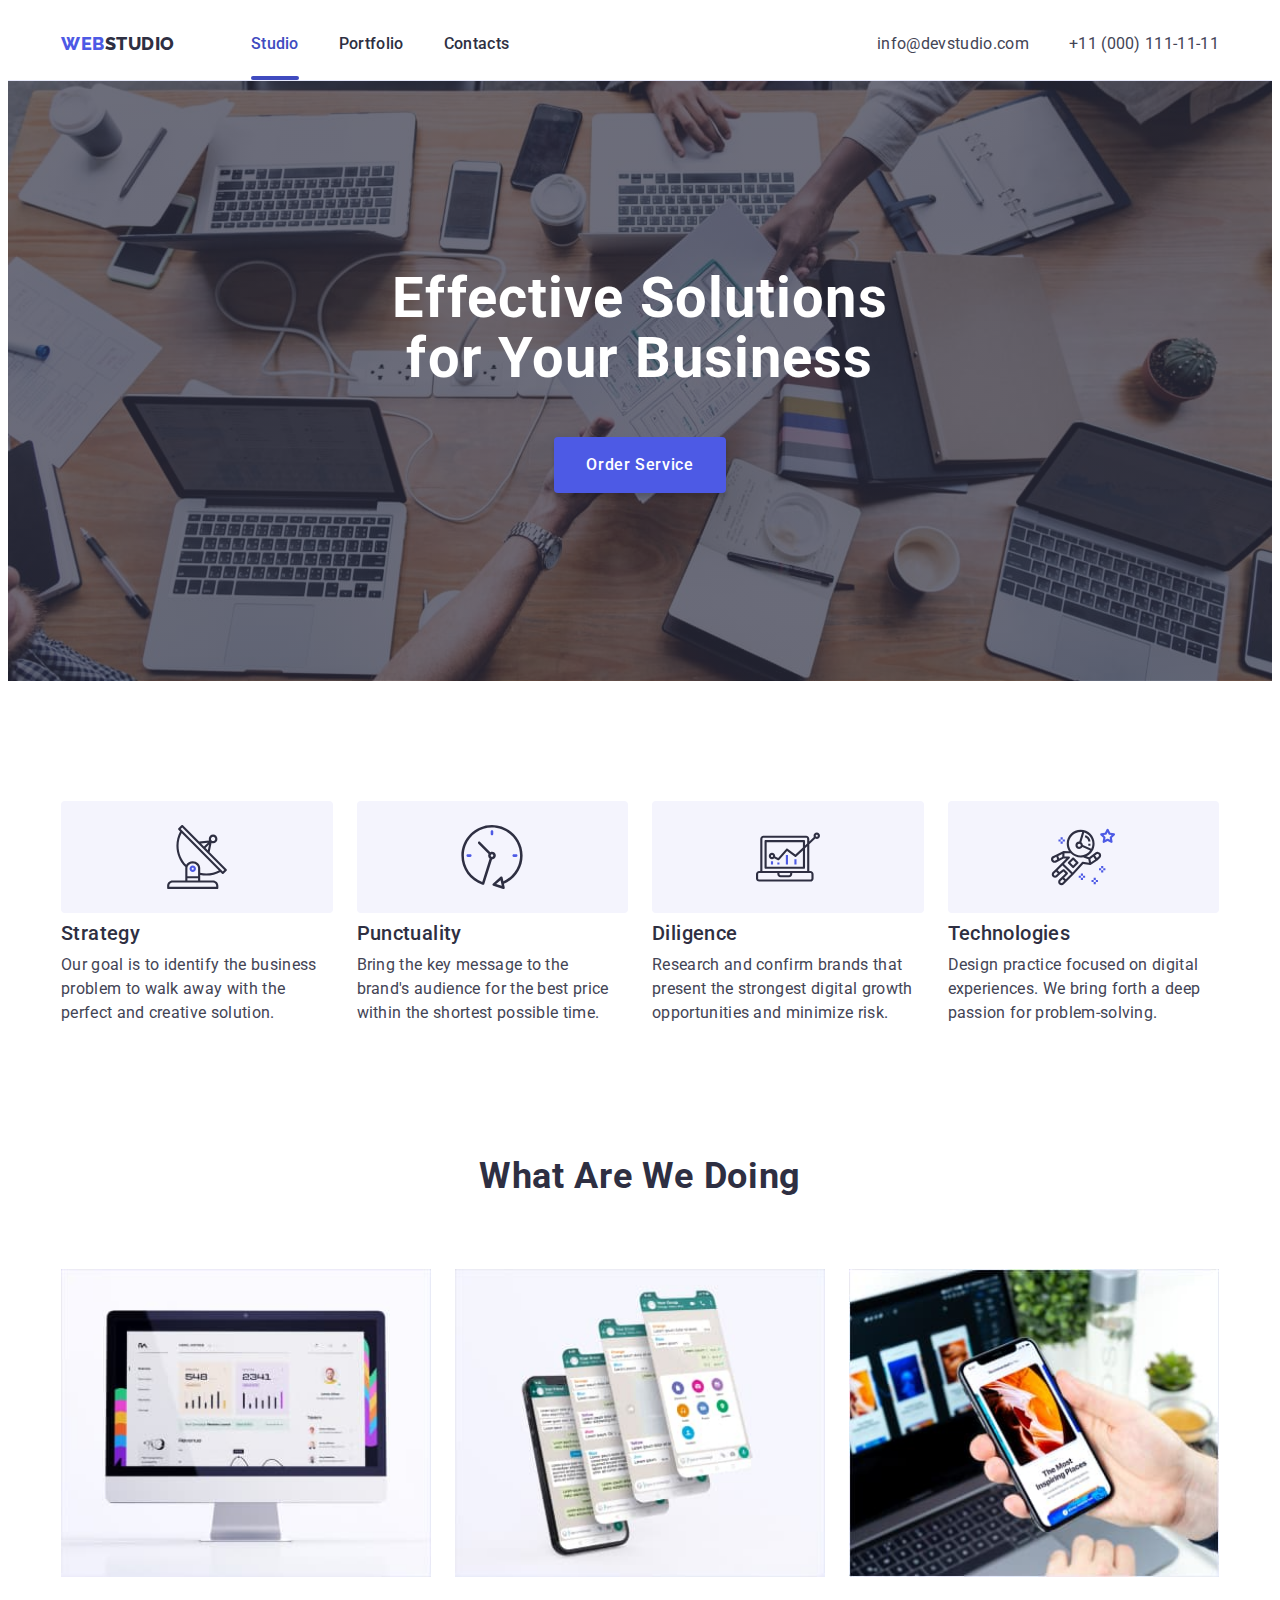
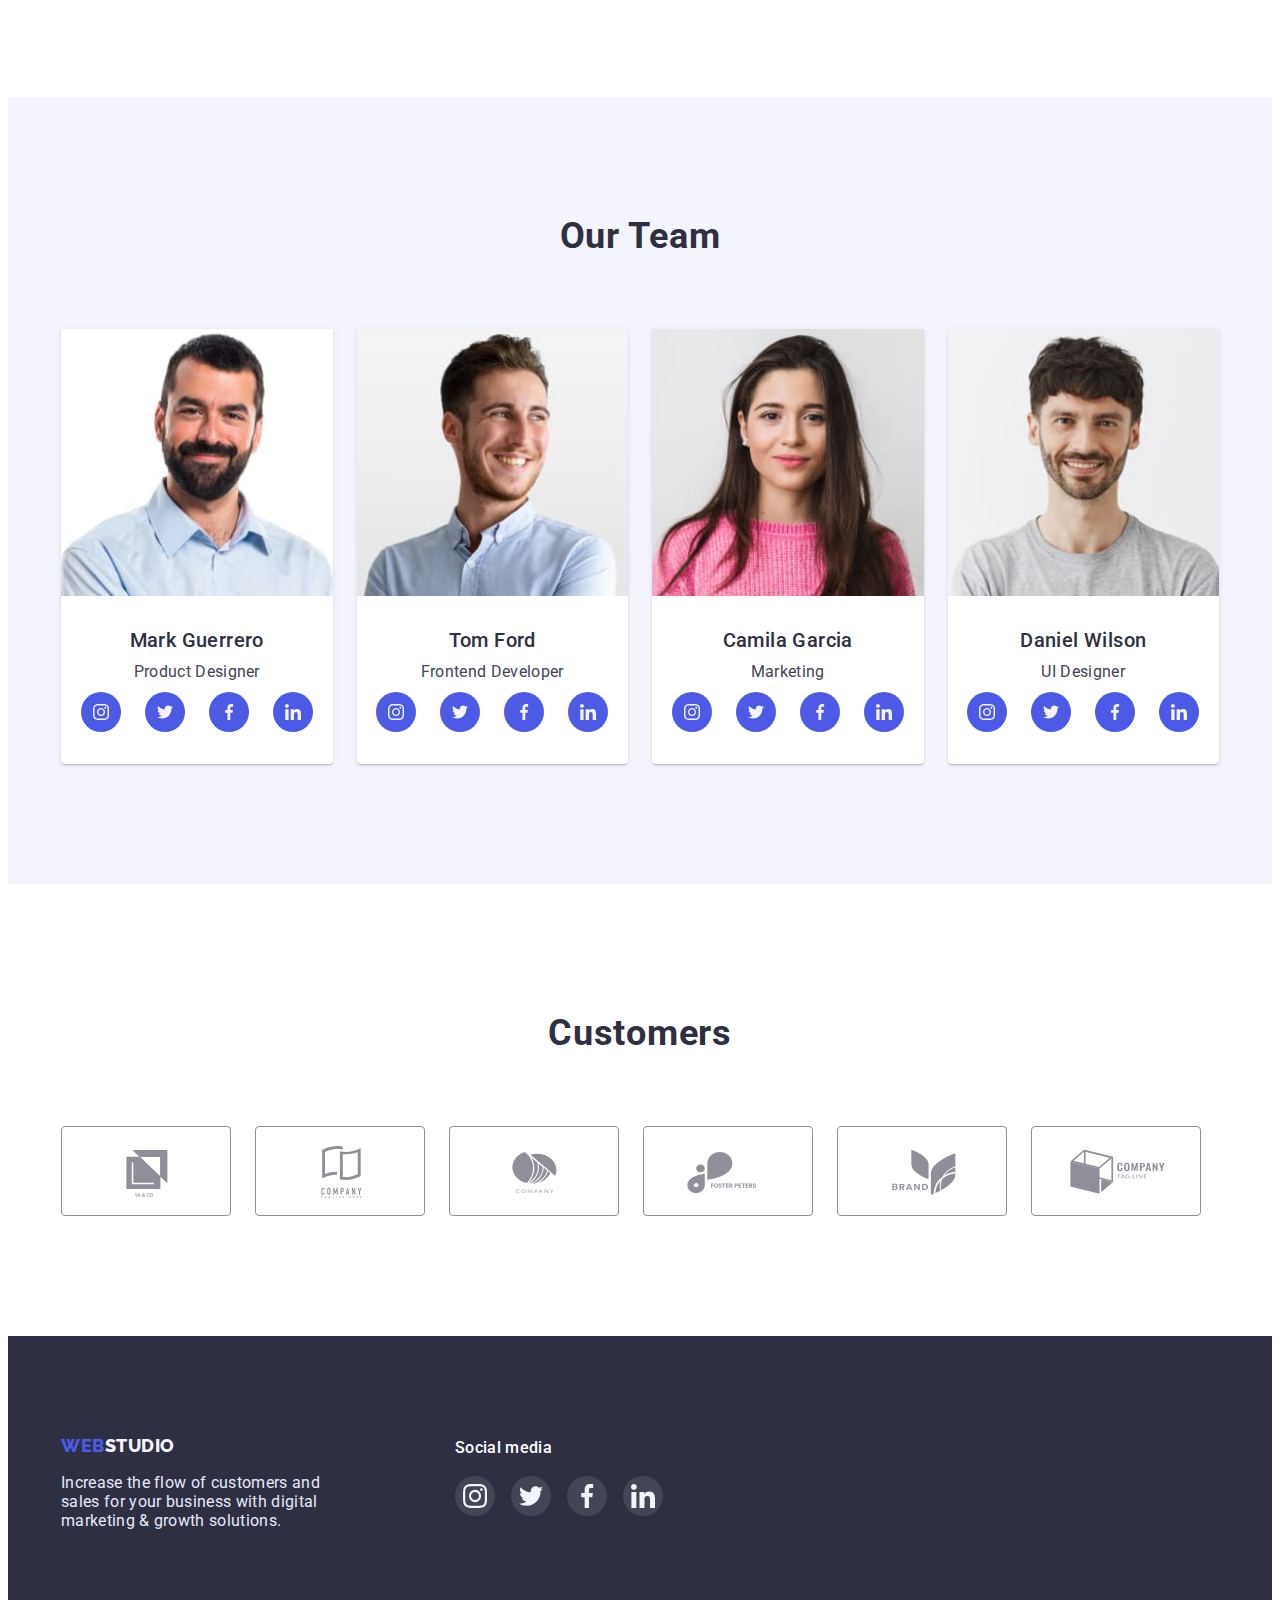
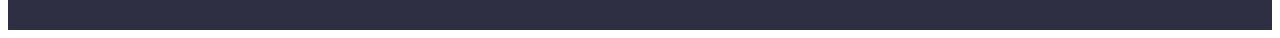
==== index.html @ 9cc7fbfd "Initial commit" ====
<!DOCTYPE html>

    <html lang="en">
    <head>
        <meta charset="UTF-8">
        <meta http-equiv="X-UA-Compatible" content="IE=edge">
        <meta name="viewport" content="width=device-width, initial-scale=1.0">
        <title>WebStudio</title>
        <link rel="stylesheet" href="https://cdnjs.cloudflare.com/ajax/libs/modern-normalize/1.1.0/modern-normalize.min.css" integrity="sha512-wpPYUAdjBVSE4KJnH1VR1HeZfpl1ub8YT/NKx4PuQ5NmX2tKuGu6U/JRp5y+Y8XG2tV+wKQpNHVUX03MfMFn9Q==" crossorigin="anonymous" referrerpolicy="no-referrer">
        <link rel="preconnect" href="https://fonts.googleapis.com">
        <link rel="preconnect" href="https://fonts.gstatic.com" crossorigin>
        <link href="https://fonts.googleapis.com/css2?family=Montserrat:wght@400;700&family=Raleway:wght@800&family=Roboto:wght@400;500;700&display=swap" rel="stylesheet">
        <link rel="stylesheet" href="css/styles.css">
    </head>
    <body>
        <header class="header">
            <div class="container header-container">
            <nav class="header-navigation">
            <a class="header-logo" href="./index.html"><span>Web</span>Studio</a>
            <ul class="header-list">
        <li class="header-item item">
            <a class="header-link active" href="./index.html">Studio</a>
        </li>
        <li class="header-item item">
            <a class="header-link" href="./portfolio.html">Portfolio</a>
        </li>
        <li class="header-item item">
            <a class="header-link" href="./contacts.html">Contacts</a>
        </li>
    </ul>
    </nav>
    <address>
        <ul class="header-address">
            <li class="header-item item"> 
                <a class="header-contacts" href="mailto:info@devstudio.com">info@devstudio.com</a>
            </li>
            <li class="header-item item">
                <a class="header-contacts" href="tel:+110001111111">+11 (000) 111-11-11</a>
            </li>
        </ul>
    </address>
    </div>  
    </header>
    
        <main>
            <!--Section1-->
        <section class="hero">
            <div class="container hero-container">
            <h1 class="hero-title">Effective Solutions for Your Business</h1>
                <button class="hero-btn" type="button" data-modal-open>Order Service</button>
            </div>
        </section>
        <!--Section2-->
        <section class="section advantages">
            <div class="container">
            <h2 class="visually-hidden">Adantages</h2>
        <ul class="advantages-list">
            <li class="advantages-item item">
                <div class="advantages-icon">
                    <svg class="advantages-icon-photo" width="64" height="64">
                        <use href="./images/sprite.svg#icon-antenna"></use>
                    </svg>
                </div>
                <h3 class="advantages-subtitle">Strategy</h3>
                <p class="advantages-text">Our goal is to identify the business problem to walk away with the perfect and creative solution.</p>
            </li>
            <li class="advantages-item item">
                <div class="advantages-icon">
                    <svg class="advantages-icon-photo" width="64" height="64">
                        <use href="./images/sprite.svg#icon-clock"></use>
                    </svg>
                </div>
                <h3 class="advantages-subtitle">Punctuality</h3>
                <p class="advantages-text">Bring the key message to the brand's audience for the best price within the shortest possible time.</p>
            </li>
            <li class="advantages-item item">
                <div class="advantages-icon">
                    <svg class="advantages-icon-photo" width="64" height="64">
                        <use href="./images/sprite.svg#icon-diagram"></use>
                    </svg>
                </div>
                <h3 class="advantages-subtitle">Diligence</h3>
                <p class="advantages-text">Research and confirm brands that present the strongest digital growth opportunities and minimize risk.</p>
            </li>
            <li class="advantages-item item">
                <div class="advantages-icon">
                    <svg class="advantages-icon-photo" width="64" height="64">
                        <use href="./images/sprite.svg#icon-astronaut"></use>
                    </svg>
                </div>
                <h3 class="advantages-subtitle">Technologies</h3>
                <p class="advantages-text">Design practice focused on digital experiences. We bring forth a deep passion for problem-solving.</p>
            </li>
        </ul>
        </div>
        </section>
        <!--Section3-->
        <section class="section doing">
            <div class="container">
            <h2 class="doing-title">What are we doing</h2>
            <ul class="doing-list">
                <li class="doing-item item">
                    <img src="./images/work/images1.jpg" alt="computer" width="360" height="300">
                </li>
                <li class="doing-item item">
                    <img src="./images/work/images2.jpg" alt="mobile software" width="360" height="300">
                </li>
                <li class="doing-item item">
                    <img src="./images/work/images3.jpg" alt="smartphone" width="360" height="300">
                </li>
            </ul>
        </div>
        </section>
        <!--Section4-->
        <section class="section team">
            <div class="container">
        <h2 class="team-title">Our Team</h2>
        <ul class="team-list">
            <li class="team-item item">  
                <img src="./images/team/specialist1.jpg" alt="specialist Mark Guerrero" width="264" height="260">
                <div class="team-content">  
                <h3 class="team-subtitle">Mark Guerrero</h3>
                <p class="team-text">Product Designer</p>
                <ul class="team-social-list">  
                    <li class="team-social-item">
                        <a href="" class="team-social-link">
                            <svg class="button-icon" width="16" height="16">
                                <use href="./images/sprite.svg#icon-instagram" class="icon"></use>
                            </svg>
                        </a>
                    </li>
                    <li class="team-social-item">
                        <a href="" class="team-social-link">
                            <svg class="button-icon" width="16" height="16">
                                <use href="./images/sprite.svg#icon-twitter" class="icon"></use>
                            </svg>
                        </a>        
                    </li>
            <li class="team-social-item">
                <a href="" class="team-social-link">
                    <svg class="button-icon" width="16" height="16">
                        <use href="./images/sprite.svg#icon-facebook" class="icon"></use>
                    </svg>
                </a>
                </li>
                <li class="team-social-item">
                    <a href="" class="team-social-link">
                        <svg class="button-icon" width="16" height="16">
                            <use href="./images/sprite.svg#icon-linkedin" class="icon"></use>
                        </svg>
                    </a>
                    </li>
            </ul>
            </div>
            </li>

            <li class="team-item item">
            <img src="./images/team/specialist2.jpg" alt="specialist Tom Ford" width="264" height="260">
            <div class="team-content">
            <h3 class="team-subtitle">Tom Ford</h3>
            <p class="team-text">Frontend Developer</p>
            <ul class="team-social-list">
            <li class="team-social-item">
                <a href="" class="team-social-link">
                    <svg class="button-icon" width="16" height="16">
                        <use href="./images/sprite.svg#icon-instagram" class="icon"></use>
                    </svg>
                </a>
            </li>
            <li class="team-social-item">
                <a href="" class="team-social-link">
                    <svg class="button-icon" width="16" height="16">
                        <use href="./images/sprite.svg#icon-twitter" class="icon"></use>
                    </svg>
                </a>
            </li>
            <li class="team-social-item">
                <a href="" class="team-social-link">
                    <svg class="button-icon" width="16" height="16">
                        <use href="./images/sprite.svg#icon-facebook" class="icon"></use>
                    </svg>
                </a>
            </li>
            <li class="team-social-item">
                <a href="" class="team-social-link">
                    <svg class="button-icon" width="16" height="16">
                        <use href="./images/sprite.svg#icon-linkedin" class="icon"></use>
                    </svg>
                </a>
            </li>
             </ul>
             </div>
             </li>
      
            <li class="team-item item">
                <img src="./images/team/specialist3.jpg" alt="specialist Camila Garcia" width="264" height="260">
                <div class="team-content">
                <h3 class="team-subtitle">Camila Garcia</h3>
                <p class="team-text">Marketing</p>
                <ul class="team-social-list">
                    <li class="team-social-item">
                        <a href="" class="team-social-link">
                            <svg class="button-icon" width="16" height="16">
                                <use href="./images/sprite.svg#icon-instagram" class="icon"></use>
                            </svg>
                        </a>
                    </li>
                    <li class="team-social-item">
                        <a href="" class="team-social-link">
                            <svg class="button-icon" width="16" height="16">
                                <use href="./images/sprite.svg#icon-twitter" class="icon"></use>
                            </svg>
                        </a>
                    </li>
                    <li class="team-social-item">
                        <a href="" class="team-social-link">
                            <svg class="button-icon" width="16" height="16">
                                <use href="./images/sprite.svg#icon-facebook" class="icon"></use>
                            </svg>
                        </a>
                    </li>
                    <li class="team-social-item">
                        <a href="" class="team-social-link">
                            <svg class="button-icon" width="16" height="16">
                                <use href="./images/sprite.svg#icon-linkedin" class="icon"></use>
                            </svg>
                        </a>
                    </li>
                     </ul>
            </div>
            </li>

            <li class="team-item item">
                <img src="./images/team/specialist4.jpg" alt="specialist Daniel Wilson" width="264" height="260">
                <div class="team-content">
                <h3 class="team-subtitle">Daniel Wilson</h3>
                <p class="team-text">UI Designer</p>
                <ul class="team-social-list">
                    <li class="team-social-item">
                        <a href="" class="team-social-link">
                            <svg class="button-icon" width="16" height="16">
                                <use href="./images/sprite.svg#icon-instagram" class="icon"></use>
                            </svg>
                        </a>
                    </li>
                    <li class="team-social-item">
                        <a href="" class="team-social-link">
                            <svg class="button-icon" width="16" height="16">
                                <use href="./images/sprite.svg#icon-twitter" class="icon"></use>
                            </svg>
                        </a>
                    </li>
                    <li class="team-social-item">
                        <a href="" class="team-social-link">
                            <svg class="button-icon" width="16" height="16">
                                <use href="./images/sprite.svg#icon-facebook" class="icon"></use>
                            </svg>
                        </a>
                    </li>
                    <li class="team-social-item">
                        <a href="" class="team-social-link">
                            <svg class="button-icon" width="16" height="16">
                                <use href="./images/sprite.svg#icon-linkedin" class="icon"></use>
                            </svg>
                        </a>
                    </li>
                     </ul>
                    </div>
            </li>
        </ul>
        </div>
        </section>
        <!--Section customers-->
        <section class="customers">
            <div class="container">
                <h2 class="customers-title">Customers</h2>
                <ul class="customers-list">
                    <li class="customers-item">
                        <a href="" class="customers-link">
                            <svg class="customers-icon" width="104" height="56">
                            <use href="./images/sprite.svg#icon-company1"></use>
                        </svg>
                        </a>
                        </li>
                        <li class="customers-item">
                            <a href="" class="customers-link">
                                <svg class="customers-icon" width="104" height="56">
                                    <use href="./images/sprite.svg#icon-company2"></use>
                                </svg>
                            </a>
                        </li>
                        <li class="customers-item">
                            <a href="" class="customers-link">
                                <svg class="customers-icon" width="104" height="56">
                                    <use href="./images/sprite.svg#icon-company3"></use>
                                </svg>
                            </a>
                        </li>
                        <li class="customers-item">
                            <a href="" class="customers-link">
                                <svg class="customers-icon" width="104" height="56">
                                    <use href="./images/sprite.svg#icon-company4"></use>
                                </svg>
                            </a>
                        </li>
                        <li class="customers-item">
                            <a href="" class="customers-link">
                                <svg class="customers-icon" width="104" height="56">
                                    <use href="./images/sprite.svg#icon-company5"></use>
                                </svg>
                            </a>
                        </li>
                        <li class="customers-item">
                            <a href="" class="customers-link">
                                <svg class="customers-icon" width="104" height="56">
                                    <use href="./images/sprite.svg#icon-company6"></use>
                                </svg>
                            </a>
                        </li>
                </ul>
            </div>
        </section>

        </main>
        <footer class="footer">
            <div class="container">
                <div class="footer-content">
            <div> <a href="./index.html" class="footer-logo"><span>Web</span>Studio</a>
            <p class="footer-text">Increase the flow of customers and sales for your business with digital marketing & growth solutions.</p>
        </div>
        <div class="footer-icon">
            <h2 class="footer-icon-title">Social media</h2>
            <ul class="footer-icon-list">
                <li class="footer-icon-item">
                    <a href="" class="footer-icon-link">
                        <svg width="24" height="24">
                        <use href="./images/sprite.svg#icon-instagram"></use>
                    </svg>
                    </a>
                </li>
                <li class="footer-icon-item">
                    <a href="" class="footer-icon-link">
                        <svg width="24" height="24">
                        <use href="./images/sprite.svg#icon-twitter"></use>
                    </svg>
                    </a>
                </li>
                <li class="footer-icon-item">
                    <a href="" class="footer-icon-link">
                        <svg width="24" height="24">
                        <use href="./images/sprite.svg#icon-facebook"></use>
                    </svg>
                    </a>
                </li>
                <li class="footer-icon-item">
                    <a href="" class="footer-icon-link">
                        <svg width="24" height="24">
                        <use href="./images/sprite.svg#icon-linkedin"></use>
                    </svg>
                    </a>
                </li>
            </ul>
        </div>
        </div>
        </div>
        </footer>
        
        <div class="backdrop is-hidden" data-modal>
            <div class="modal">
                <button type="button" class="modal-close-btn" data-modal-close>
                    <svg class="close-modal-icon" width="8" height="8">
                        <use href="./images/sprite.svg#icon-Vector"></use>
                    </svg>
                </button>
          </div>
        </div>

        <script src="./js/modal.js"></script>
    </body>
    </html>
---- css/styles.css ----
:root {
      --secondary-font: 'Raleway', sans-serif;
      --background-color: #2e2f42;
      --main-text-color: #434455;
      --logo-span-color: #4D5AE5;
      --link-hover-color: #404bbf;
      --hero-title-color:  #ffffff;
      --footer-logo-color:  #F4F4FD;
      --footer-text-color: #E7E9FC;
      --customers-color: #8E8F99;
      --footer-hover-color: #31D0AA;
    }

        h1, h2, h3, h4, h5, h6, p, ul {
          margin: 0;
          padding: 0;
        }

  

        body {
        font-family: 'Roboto', sans-serif;
        color: var(--background-color);
        }

        .item {
          list-style: none;
        }

        .container {
          max-width: 1158px;
          margin-right: auto;
          margin-left: auto;
          padding: 0 15px;
        }
    
        .visually-hidden {
            position: absolute;
            width: 1px;
            height: 1px;
            margin: -1px;
            border: 0;
            padding: 0;
            white-space: nowrap;
            clip-path: inset(100%);
            clip: rect(0 0 0 0);
            overflow: hidden;
          }

          img {
            display: block;
            min-width: 100%;
            height: auto;
          }

          .header {
            padding: 24px 0;
            border-bottom: 1px solid var(--footer-text-color);
          }
      
          .header-logo {          
            font-family: "Raleway", sans-serif;
            font-weight: 800;
            font-size: 18px;
            line-height: 1.33;
            letter-spacing: 0.03em;
            text-decoration: none;
            text-transform: uppercase;
            color: var(--background-color);
            margin-right: 76px;
          }

          .header-logo span {
            color: var(--logo-span-color);
          }

          .header-container{
            display: flex;
            justify-content: space-between;
          }

          .header-navigation {
            display: flex;
            align-items: center;
          }

          .header-list {
            display: flex;
            gap: 40px;
          }

          .header-link:active {
            color: var(--link-hover-color);
            text-decoration: underline;
          }

          .header-link {
            font-weight: 500;
            font-size: 16px;
            line-height: 1.5;
            letter-spacing: 0.02em;
            text-decoration: none;
            color: var(--background-color);   
            position: relative;     
            transition: color 250ms cubic-bezier(0.4, 0, 0.2, 1);  
          }

          .header-link.active::after {
            content: "";
            width: 100%;
            height: 4px;
            background-color: var(--link-hover-color);
            position: absolute;
            left: 0;
            top: 42px;
            border-radius: 2px;
            display: block;
          }

          .header-link.active {
            color: var(--link-hover-color);
          }

          .header-link:hover,
          .header-link:focus {
            color: var(--link-hover-color);
            text-decoration: underline;
          }

          .header-address {
            display: flex;
            gap: 40px;
          }

          .header-contacts {
            font-size: 16px;
            line-height: 1.5;
            letter-spacing: 0.02em;
            text-decoration: none;
            font-style: normal;
            align-items: center;
            color: var(--main-text-color);
            transition: color 250ms cubic-bezier(0.4, 0, 0.2, 1);
          }

          .header-contacts:active {
            color: var(--link-hover-color);
          }

          .header-contacts:hover,
          .header-contacts:focus {
            color: var(--link-hover-color);
          }

          .hero {
            background-color: var(--background-color);
            padding: 188px 0;
            max-width: 1440px;
            margin-left: auto;
            margin-right: auto;
            background-size: auto;
            background-position: center;
            background-repeat: no-repeat;
            background-image: linear-gradient(rgba(46, 47, 66, 0.7), rgba(46, 47, 66, 0.7)), url(../images/people-office.jpg);
          }

          .hero-container {
            display: flex;
            flex-direction: column;
            align-items: center;
          }

          .hero-title {
            font-size: 56px;
            line-height: 1.07;
            letter-spacing: 0.02em;
            color: var(--hero-title-color);
            max-width: 496px;
            margin-bottom: 48px;
            text-align: center;
          }

          .hero-btn {
            font-family: inherit;
            font-weight: 500;
            font-size: 16px;
            line-height: 1.5;
            display: flex;
            align-items: center;
            letter-spacing: 0.04em;
            background-color: var(--logo-span-color);
            color: var(--hero-title-color);
            box-shadow: 0px 4px 4px rgba(0, 0, 0, 0.15);
            border-radius: 4px;
            border: transparent;
            min-width: 169px;
            padding: 16px 32px;
            transition: background-color 250ms cubic-bezier(0.4, 0, 0.2, 1);
            cursor: pointer;
          }

          .hero-btn:hover,
          .hero-btn:focus {
            background-color: var(--link-hover-color);
          }

          .section {
            padding: 120px 0;
          }

          .advantages {
           padding-bottom: 0;
          }

          .advantages-icon {
            height: 112px;
            background-color: var(--footer-logo-color);
            display: flex;
            align-items: center;
            justify-content: center;
            border-radius: 4px;
          }

          .advantages-list {
            display: flex;
            gap: 24px;
            flex-wrap: wrap;
          }

          .advantages-subtitle {
            font-weight: 500;
            font-size: 20px;
            line-height: 1.2;
            letter-spacing: 0.02em;
            margin-bottom: 8px; 
            margin-top: 8px;          
          }

          .advantages-item {
            flex-basis: calc((100% - 72px) / 4);
          }

          .advantages-text {
            font-size: 16px;
            line-height: 1.5;
            letter-spacing: 0.02em;
            color: var(--main-text-color);
            width: 264px;
            height: 72px;
          }

          .doing {

          }

          .doing-title {
            font-size: 36px;
            line-height: 1.11;
            letter-spacing: 0.02em;
            text-transform: capitalize;
            text-align: center;
            padding-top: 12px;
            padding-bottom: 72px;
          }
            
          .doing-list {
            display: flex;
            gap: 24px;
            flex-wrap: wrap;
          }
    
          .doing-item {
            flex-basis: calc((100% - 48px) / 3);
          }

          .team {
            background: var(--footer-logo-color);
          }

          .team-title {
            font-size: 36px;
            line-height: 1.11;
            letter-spacing: 0.02em;
            text-transform: capitalize;
            text-align: center;
            margin-bottom: 72px;
          }

          .team-list {
            display: flex;
            gap: 24px;
            flex-wrap: wrap;
          }

          .team-item {
            background: var(--hero-title-color);
            border-radius: 0px 0px 4px 4px;
            flex-basis: calc((100% - 72px) / 4);
            padding-bottom: 32px;
            box-shadow: 0px 1px 6px rgba(46, 47, 66, 0.08), 0px 1px 1px rgba(46, 47, 66, 0.16), 0px 2px 1px rgba(46, 47, 66, 0.08);
          }

          .team-social-list {
            display: flex;
            gap: 24px;
            justify-content: center;
            flex-wrap: wrap;
          }

          .team-social-item {
            width: 40px;
            height: 40px;
            list-style: none;
          }
          
          .team-social-link {
            display: flex;
            justify-content: center;
            align-items: center;
            width: 100%;
            height: 100%;
            border-radius: 50%;
            background-color: var(--logo-span-color);
            background-repeat: no-repeat;
            fill: var(--footer-logo-color);
            transition: background-color 250ms cubic-bezier(0.4, 0, 0.2, 1);
          }

          .team-social-link:hover,
          .team-social-link:focus {
            background-color: var(--link-hover-color);
          }

          .team-subtitle {
            font-weight: 500;
            font-size: 20px;
            line-height: 1.2;
            text-align: center;
            letter-spacing: 0.02em;
            margin-bottom: 8px;
            padding-top: 32px;
          }

          .team-text {
            font-size: 16px;
            line-height: 1.5;
            text-align: center;
            letter-spacing: 0.02em;
            color: var(--main-text-color);
            padding-bottom: 8px;
          }

          /* Customers */
          .customers {
            padding: 130px 0 120px;
          }

          .customers-title {
            font-style: normal;
            font-weight: 700;
            font-size: 36px;
            line-height: 1.11;
            text-align: center;
            letter-spacing: 0.02em;
            text-transform: capitalize;
            margin-bottom: 72px;
          }
          .customers-list {
            display: flex;
            flex-wrap: wrap;
            gap: 24px;
          }
          
          .customers-item {
            list-style: none;
          }

          .customers-link {
            display: flex;
            justify-content: center;
            align-items: center;
            border: 1px solid var(--customers-color);
            color: var(--customers-color);
            border-radius: 4px;
            width: 168px;
            height: 88px;
            transition: color 250ms cubic-bezier(0.4, 0, 0.2, 1);
          }

         .customers-link:hover,
         .customers-link:focus {
          color: var(--link-hover-color);
          border: 1px solid var(--link-hover-color);
         }

          .customers-icon {
            fill: currentColor;
          }

          /* Portfolio */
          .filter-list {
            display: flex;
            gap: 24px;
            margin-bottom: 72px;
            justify-content: center;
            flex-wrap: wrap;   
          }

          .filter-btn {
            font-family: inherit;
            font-weight: 500;
            font-size: 16px;
            line-height: 1.5;
            letter-spacing: 0.04em;
            color: var(--logo-span-color);
            background-color: var(--footer-logo-color);
            border: 1px solid var(--footer-text-color);
            min-width: 69px;
            padding: 12px 24px;
            cursor: pointer;
          }

          .filter-btn:hover,
          .filter-btn:focus {
            color: var(--hero-title-color);
            background-color: var(--link-hover-color);
            box-shadow: 0 3px 1px rgba(0, 0, 0, 0.1), 0 2px 1px rgba(0, 0, 0, 0.08), 0 2px 2px rgba(0, 0, 0, 0.12);
          }

          .portfolio {
            border: 1px solid #e7e9fc;
            border-top: 0;
            padding: 32px 16px;
          }


          .portfolio-list {
            display: flex;
            flex-wrap: wrap;
            gap: 48px 24px;
            justify-content: center;
          }

          .portfolio-list > .portfolio-item {
            flex-basis: calc((100% - 48px) / 3);
          }

          .portfolio-item:hover,
          .portfolio-item:focus {
            cursor: pointer;
            box-shadow: 0 1px 6px rgba(46, 47, 66, 0.08), 0 1px 1px rgba(46, 47, 66, 0.16), 0 2px 1px rgba(47, 46, 66, 0.08);
          }

          .portfolio-subtitle {
            font-weight: 500;
            font-size: 20px;
            line-height: 1.2;
            letter-spacing: 0.02em;
            color: var(--background-color);
            margin-bottom: 8px;
          }

          .portfolio-text {
            font-size: 16px;
            line-height: 1,5;
            letter-spacing: 0.02em;
            color: var(--main-text-color);
          }

          .portfolio-text:active {
            color: var(--link-hover-color);
            text-decoration: underline;
          }
     
            
          .portfolio-item-wrapper {
            position: relative;
            overflow: hidden;
          }

          .portfolio-item {
            max-width: 360px;
            background-color: var(--hero-title-color);
            transition: box-shadow 250ms cubic-bezier(0.4, 0, 0.2, 1);
            overflow: hidden;
          }

          .overlay {
           position: absolute;
           top: 0;
           left: 0;
           width: 100%;
           height: 100%;
           padding: 40px 32px;
           color: var(--footer-logo-color);
           background-color: var(--logo-span-color);
           transition: transform 250ms cubic-bezier(0.4, 0, 0.2, 1);
           transform: translateY(100%);
           overflow: auto;
          
          }

          .portfolio-item:hover .overlay {
            transform: translateY(0);
          }

          /* Footer */
          .footer-content {
            display: flex;
          }

          .footer {
            background: var(--background-color);
            padding: 100px 0;
          }
          
          .footer-logo {
            color: var(--footer-logo-color);
            font-family: var(--secondary-font);
            font-weight: 800;
            font-size: 18px;
            line-height: 1.16;
            letter-spacing: 0.03em;
            text-transform: uppercase;
            text-decoration: none;
          }

          .footer-logo span {
            color: var(--logo-span-color);
          }

          .footer-text {
            font-size: 16px;
            line-height: 1,5;
            letter-spacing: 0.02em;
            color: var(--footer-text-color);
            width: 274px;
            margin-top: 16px;
            margin-right: 120px;   
          }

          .footer-icon-title {
            font-weight: 500;
            font-size: 16px;
            line-height: 1.5;
            letter-spacing: 0.02em;
            color: var(--hero-title-color);
            margin-bottom: 16px;
          }

          .footer-icon-list {
            display: flex;
            flex-wrap: wrap;
            gap: 16px;
          }

          .footer-icon-item {
            width: 40px;
            height: 40px;
            list-style: none;
          }

          .footer-icon-link {
            width: 100%;
            height: 100%;
            border-radius: 50%;
            background-color: rgba(255, 255, 255, 0.1);
            display: flex;
            justify-content: center;
            align-items: center;
            fill: var(--footer-logo-color);
            transition: background-color 250ms cubic-bezier(0.4, 0, 0.2, 1);
          }

          .footer-icon-link:hover,
          .footer-icon-link:focus {
            background-color: var(--footer-hover-color);
          }
          
          .backdrop {
            position: fixed;
            top: 0px;
            left: 0px;
            width: 100%;
            height: 100%;
            background-color: rgba(46, 47, 66, 0.4); 
            transition: opacity 250ms cubic-bezier(0.4, 0, 0.2, 1), visibility 250ms cubic-bezier(0.4, 0, 0.2, 1);
          }


          .modal {
            position: absolute;
            top: 50%;
            left: 50%;
            max-width: 408px;
            max-height: 576px;
            width: 100%;
            height: 100%;
            background-color: #fcfcfc;
            box-shadow: 0px 1px 1px rgba(0, 0, 0, 0.14), 0px 1px 3px rgba(0, 0, 0, 0.12), 0px 2px 1px rgba(0, 0, 0, 0.2);
            border-radius: 4px;
            transition: transform 250ms cubic-bezier(0.4, 0, 0.2, 1);
            transform: translate(-50%, -50%);
            overflow: auto;
          }

          .modal-close-btn {
            position: absolute;
            top: 24px;
            right: 24px;
            display: flex;
            justify-content: center;
            align-items: center;
            margin-left: auto;
            width: 24px;
            height: 24px;
            background-color: var(--footer-text-color);
            border: 1px solid rgba(0, 0, 0, 0.1);
            border-radius: 50%;
            cursor: pointer;
            transition: background-color 250ms cubic-bezier(0.4, 0, 0.2, 1), fill 250ms cubic-bezier(0.4, 0, 0.2, 1);
          }

          .close-modal-icon {
            fill: var(--background-color);
          }

          .modal-close-btn:hover,
          .modal-close-btn:focus {
            background-color: var(--link-hover-color);
          }

          .modal-close-btn:hover,
          .modal-close-btn:focus .close-modal-icon {
            fill: var(--hero-title-color);
          }

          .is-hidden {
            visibility: hidden;
            pointer-events: none;
            opacity: 0;
          }

          .backdrop.is-hidden .modal {
            transform: translate(-50%, -50%) scale(0.2);
          }
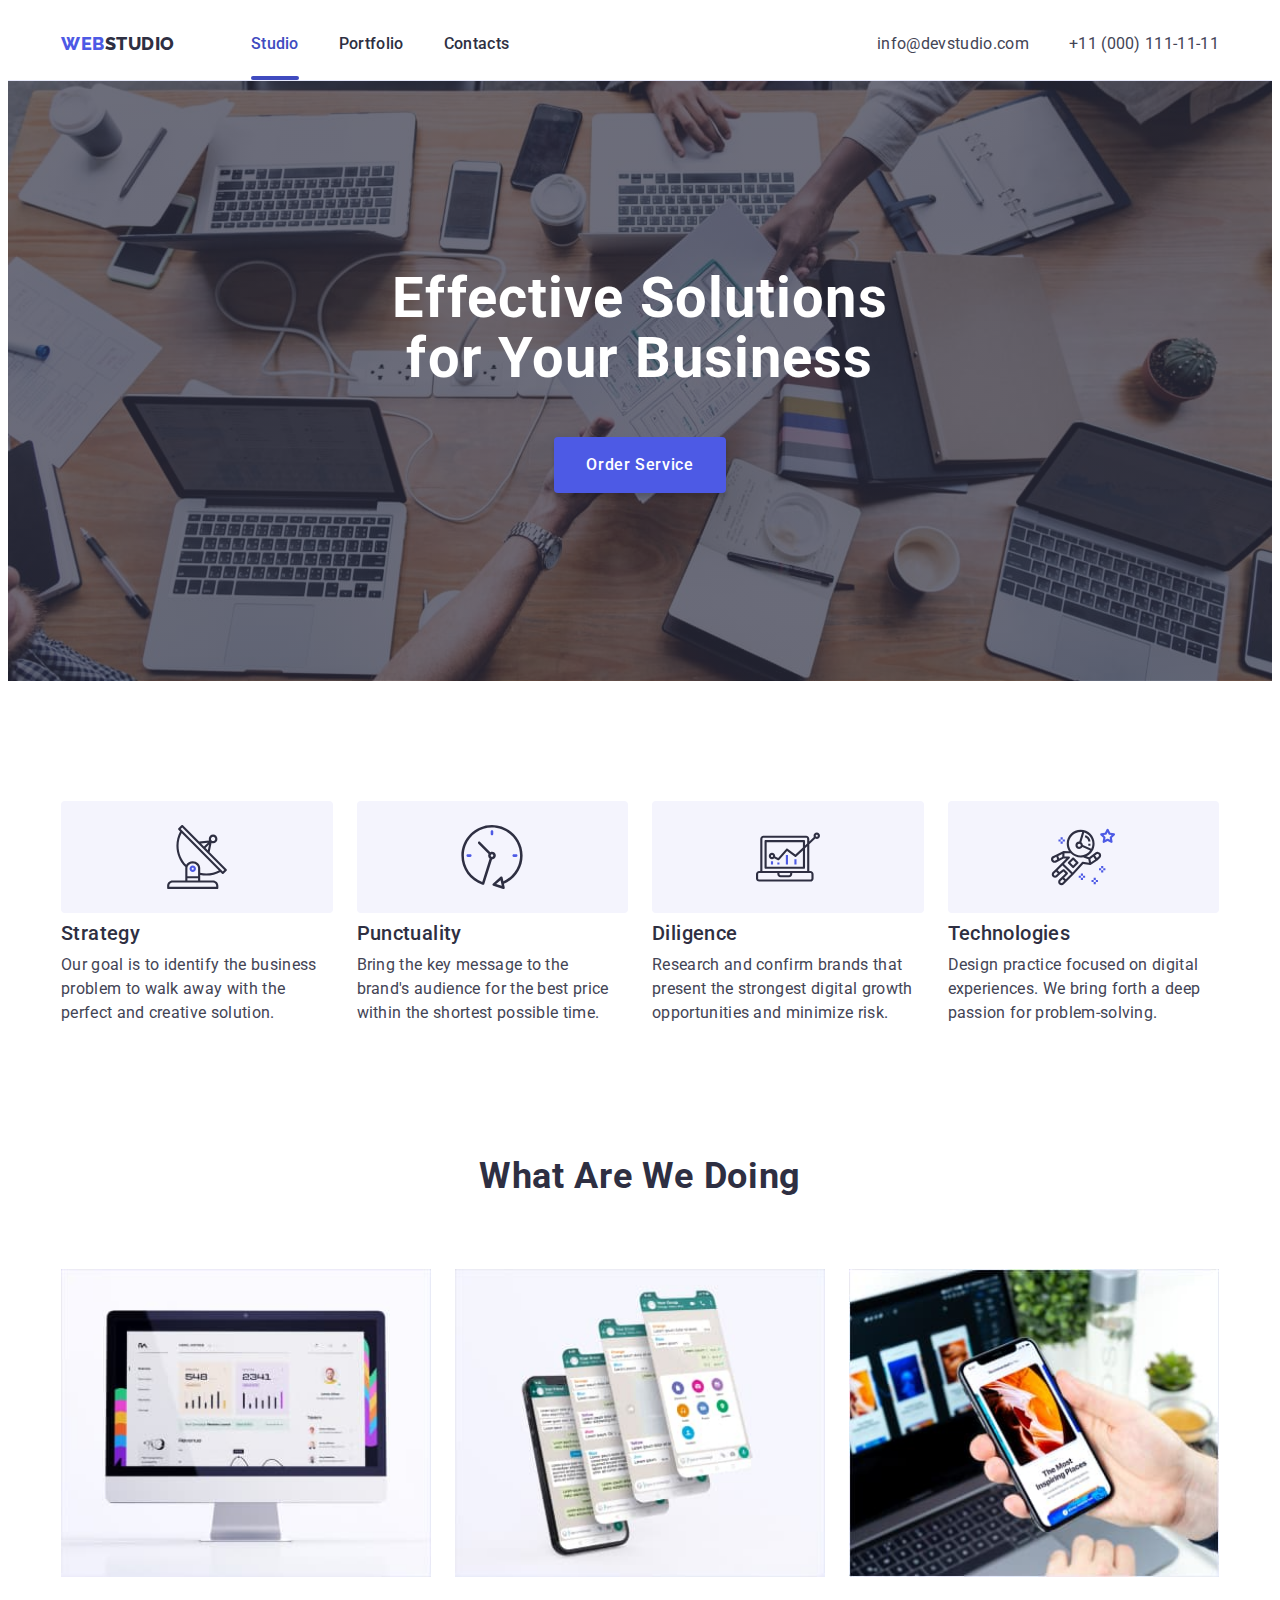
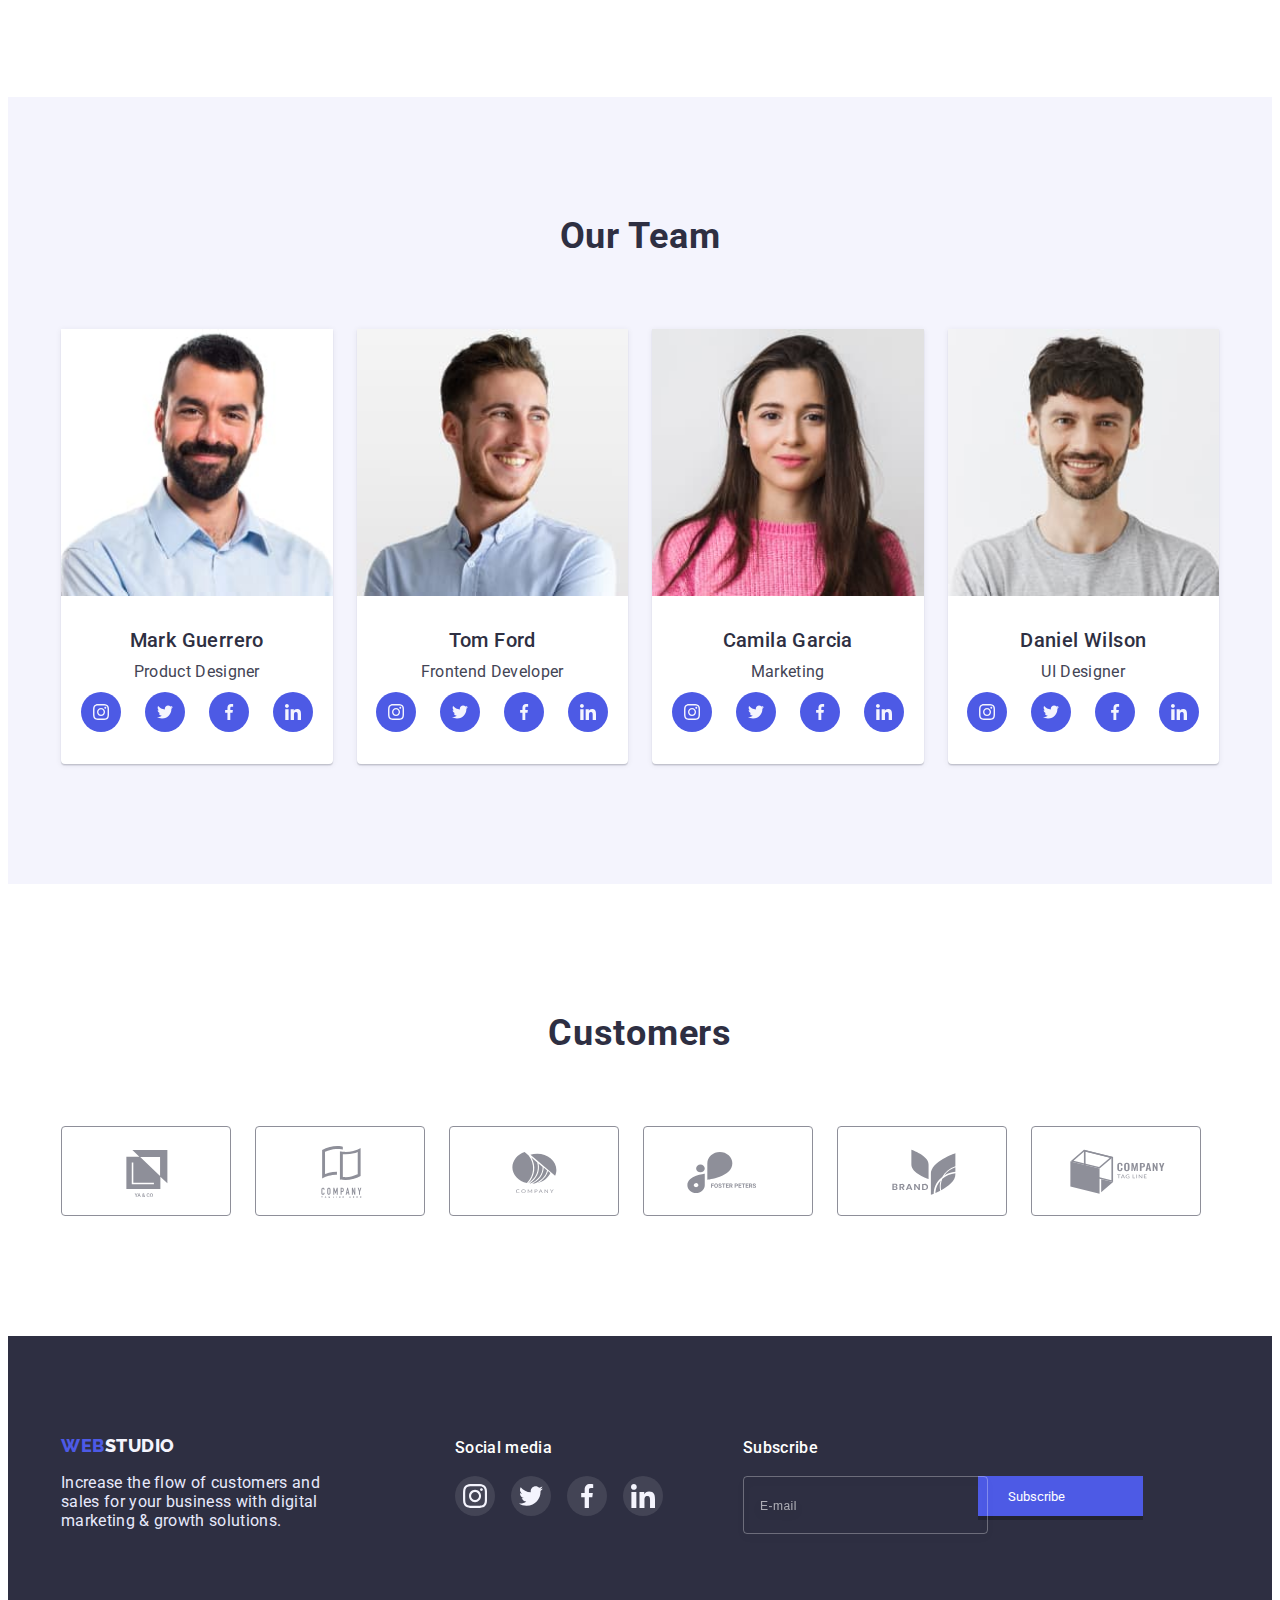
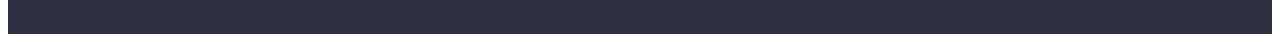
==== commit e93a5768: "hw-06" ====
--- a/index.html
+++ b/index.html
@@ -322,6 +322,7 @@
         </section>
 
         </main>
+        <!--Footer-->
         <footer class="footer">
             <div class="container">
                 <div class="footer-content">
@@ -361,10 +362,24 @@
                 </li>
             </ul>
         </div>
-        </div>
+        <div class="footer-form">    
+            <p class="footer-form-title">Subscribe</p>
+            <form class="footer-form-contact">
+                <label>
+            <input type="email" name="email" class="footer-form-input" placeholder="E-mail" autocomplete="off">
+            </label>
+            <button type="submit" class="footer-form-btn">Subscribe
+                <svg class="footer-form-icon" width="24" height="24">
+                    <use href="./images/sprite.svg#icon-icon-send"></use>
+                </svg>
+            </button>
+        </form>
+            </div> 
+        </div> 
         </div>
         </footer>
-        
+
+        <!--Modal-->
         <div class="backdrop is-hidden" data-modal>
             <div class="modal">
                 <button type="button" class="modal-close-btn" data-modal-close>
@@ -372,9 +387,64 @@
                         <use href="./images/sprite.svg#icon-Vector"></use>
                     </svg>
                 </button>
+              
+                <h3 class="modal-title">Leave your contacts and we will call you back</h3>
+                <form class="modal-form">
+                    <label class="form-label">
+                        <span>Name</span>
+                        <div class="modal-icon">
+                        <input type="text" name="name" class="form-input">
+                        <svg class="form-img" width="18" height="18">
+                            <use href="./images/sprite.svg#icon-person"></use>
+                        </svg>
+                    </div>
+                    </label>
+                    <label class="form-label">
+                        <span>Phone</span>
+                        <div class="modal-icon">
+                        <input type="tel" name="phone" class="form-input">
+                        <svg class="form-img" width="18" height="24">
+                            <use href="./images/sprite.svg#icon-phone"></use>
+                        </svg>
+                    </div>
+                    </label>
+                    <label class="form-label">
+                        <span>Email</span>
+                        <div class="modal-icon">
+                        <input type="email" name="email" class="form-input">
+                        <svg class="form-img" width="18" height="24">
+                            <use href="./images/sprite.svg#icon-email"></use>
+                        </svg>
+                    </div>
+                    </label>
+                    <label class="form-label">
+                        <span>Comment</span>
+                        <textarea name="comment" placeholder="Text input" class="form-textarea"></textarea>
+                    </label>
+                    
+                    <div class="form-checkbox">
+                        <input type="checkbox" name="checkbox" id="checkbox" value="Privacy Policy" class="modal-form-checkbox">
+                        <label for="checkbox" class="form-label-checkbox">
+                            <span>
+                                <svg width="10" height="8" class="form-check-icon">
+                                    <use href="./images/sprite.svg#icon-check"></use>
+                                </svg>
+                            </span>
+                           <span class="checkbox-policy">
+                            I accept the terms and conditions of the
+                            <a href="" class="checkbox-link">Privacy Policy</a>
+                        </span>      
+                        </label>
+                    </div>
+                    <button type="submit" class="form-btn">Send</button>
+
+                    
+                </form>
           </div>
         </div>
 
         <script src="./js/modal.js"></script>
+
     </body>
+
     </html>--- a/css/styles.css
+++ b/css/styles.css
@@ -576,6 +576,67 @@
           .footer-icon-link:focus {
             background-color: var(--footer-hover-color);
           }
+
+          .footer-form {
+          margin-left: 80px;
+          }
+
+          .footer-form-contact {
+            display: flex;
+            gap: 24px;
+          }
+
+          .footer-form-title {
+            font-weight: 500;
+            font-size: 16px;
+            line-height: 1.5;
+            letter-spacing: 0.02em;
+            color: var(--hero-title-color);
+            margin-bottom: 16px; 
+          }
+
+          .footer-form-input {
+            color: #ffffff;
+            background-color: inherit;
+            width: 100%;
+            height: 40px;
+            border: 1px solid rgba(255, 255, 255, 0.3);
+            filter: drop-shadow(0px 4px 4px rgba(0, 0, 0, 0.15));
+            border-radius: 4px;
+            padding: 8px 16px;
+          }
+
+          .footer-form-input::placeholder {
+            font-weight: 400px;
+            font-size: 12px;
+            line-height: 2;
+            letter-spacing: 0.04em;
+            color: rgba(255, 255, 255, 0.6);
+          }
+      
+          .footer-form-btn {
+            font-family: inherit;
+            display: flex;
+            justify-content: center;
+            align-items: center;
+            padding: 8px 24px;
+            gap: 24px;
+            cursor: pointer;
+            background-color: var(--logo-span-color);
+            color: var(--hero-title-color);
+            box-shadow: 0px 4px rgba(0, 0, 0, 0.25);
+            border: none;
+            min-width: 165px;
+            max-height: 40px;
+            transition: background-color 250ms cubic-bezier(0.4, 0, 0.2, 1);;         
+          }
+
+          .footer-form-btn:hover,
+          .footer-form-btn:focus {
+            background-color: var(--link-hover-color);
+          }
+
+          /*Modal*/
           
           .backdrop {
             position: fixed;
@@ -605,12 +666,11 @@
           }
 
           .modal-close-btn {
-            position: absolute;
-            top: 24px;
+            position: relative;
+            margin-top: 24px;
+            margin-right: 24px;
             right: 24px;
-            display: flex;
-            justify-content: center;
-            align-items: center;
+            display: block;
             margin-left: auto;
             width: 24px;
             height: 24px;
@@ -619,6 +679,7 @@
             border-radius: 50%;
             cursor: pointer;
             transition: background-color 250ms cubic-bezier(0.4, 0, 0.2, 1), fill 250ms cubic-bezier(0.4, 0, 0.2, 1);
+            color: var(--background-color);
           }
 
           .close-modal-icon {
@@ -645,6 +706,157 @@
             transform: translate(-50%, -50%) scale(0.2);
           }
             
+          .modal-title {
+            font-weight: 500;
+            font-size: 16px;
+            line-height: 1.5;
+            text-align: center;
+            letter-spacing: 0.02em;
+            margin-bottom: 16px;
+            color: var(--background-color);
+          }
+
+          .form-label {
+            font-weight: 400;
+            font-size: 12px;
+            line-height: 1.17;
+            letter-spacing: 0.04em;
+            color: var(--customers-color);
+          }
+
+          .modal-form {
+            display: block;
+            margin-left: 24px;
+          }
+
+          .form-input {
+            width: 360px;
+            height: 40px;
+            border-radius: 4px;
+            opacity: 0.2;
+            padding: 14px 19px;
+            padding-left: 38px;
+            outline: transparent;
+          }
+
+          .form-input:focus {
+            border-color: var(--logo-span-color);
+            opacity: 1;
+          }
+
+          .form-input:focus + .form-img {
+            fill: var(--logo-span-color);
+          }
+
+          .form-img {
+            position: absolute;
+            left: 16px;
+            top: 50%;
+            transform: translateY(-50%);
+          }
+
+          .modal-icon {
+           position: relative;   
+           margin-bottom: 8px;        
+          }
+
+          .form-textarea {
+            width: 360px; 
+            min-height: 120px;  
+            border: 1px solid rgba(33, 33, 33, 0.2);
+            border-radius: 4px;
+            padding: 8px 16px;
+            resize: none;
+            outline: transparent;
+          }
+
+          .form-textarea::placeholder {
+            font-weight: 400;
+            font-size: 12px;
+            line-height: 1.17;
+            letter-spacing: 0.04em;
+            color: rgba(117, 117, 117, 0.5);
+          }
+
+          .form-textarea:focus {
+            opacity: 1;
+            border-color: var(--link-hover-color);
+          }
+
+          .form-checkbox {
+            margin-top: 24px;
+          }
+
+          .modal-form-checkbox {
+            width: 16px;
+            height: 16px;
+            border-radius: 2px;
+            margin-right: 8px;
+            border: 1px solid var(--background-color);
+          }
+
+          .form-label-checkbox {
+            font-weight: 400;
+            font-size: 12px;
+            line-height: 1.33;
+            letter-spacing: 0.04em;
+          }
+
+          .form-checkbox:checked + .form-label-checkbox {
+            fill: var(--footer-logo-color);
+            background-color: var(--link-hover-color);
+            border: 1px solid var(--link-hover-color);
+          }
+
+          .fotm-checkbox:checked + .form-label-checkbox::before {
+            background-color: var(--link-hover-color);
+            border: 1px solid var(--link-hover-color);
+          }
+
+          .checkbox-policy {
+            width: 338px;
+            height: 16px;
+            font-weight: 400;
+            font-size: 12px;
+            line-height: 1.33;
+            letter-spacing: 0.04em;
+            color: #757575;
+          }
+
+          .checkbox-link {
+            color: var(--logo-span-color);
+          }
+
+          .form-btn {
+            min-width: 169px;
+            height: 56px;
+            background-color: var(--logo-span-color);
+            box-shadow: 0px 4px 4px rgba(0, 0, 0, 0.15);
+            border-radius: 4px;
+            cursor: pointer;
+            border: none;
+            padding: 16px 32px;
+            font-weight: 500;
+            font-size: 16px;
+            line-height: 1.5;
+            display: block;
+            text-align: center;
+            margin-left: auto;
+            margin-right: auto;
+            letter-spacing: 0.04em;
+            color: var(--hero-title-color);
+            margin-top: 24px;
+          }
+
+
+          
+
+
+
+
+
+
+
 
 
 
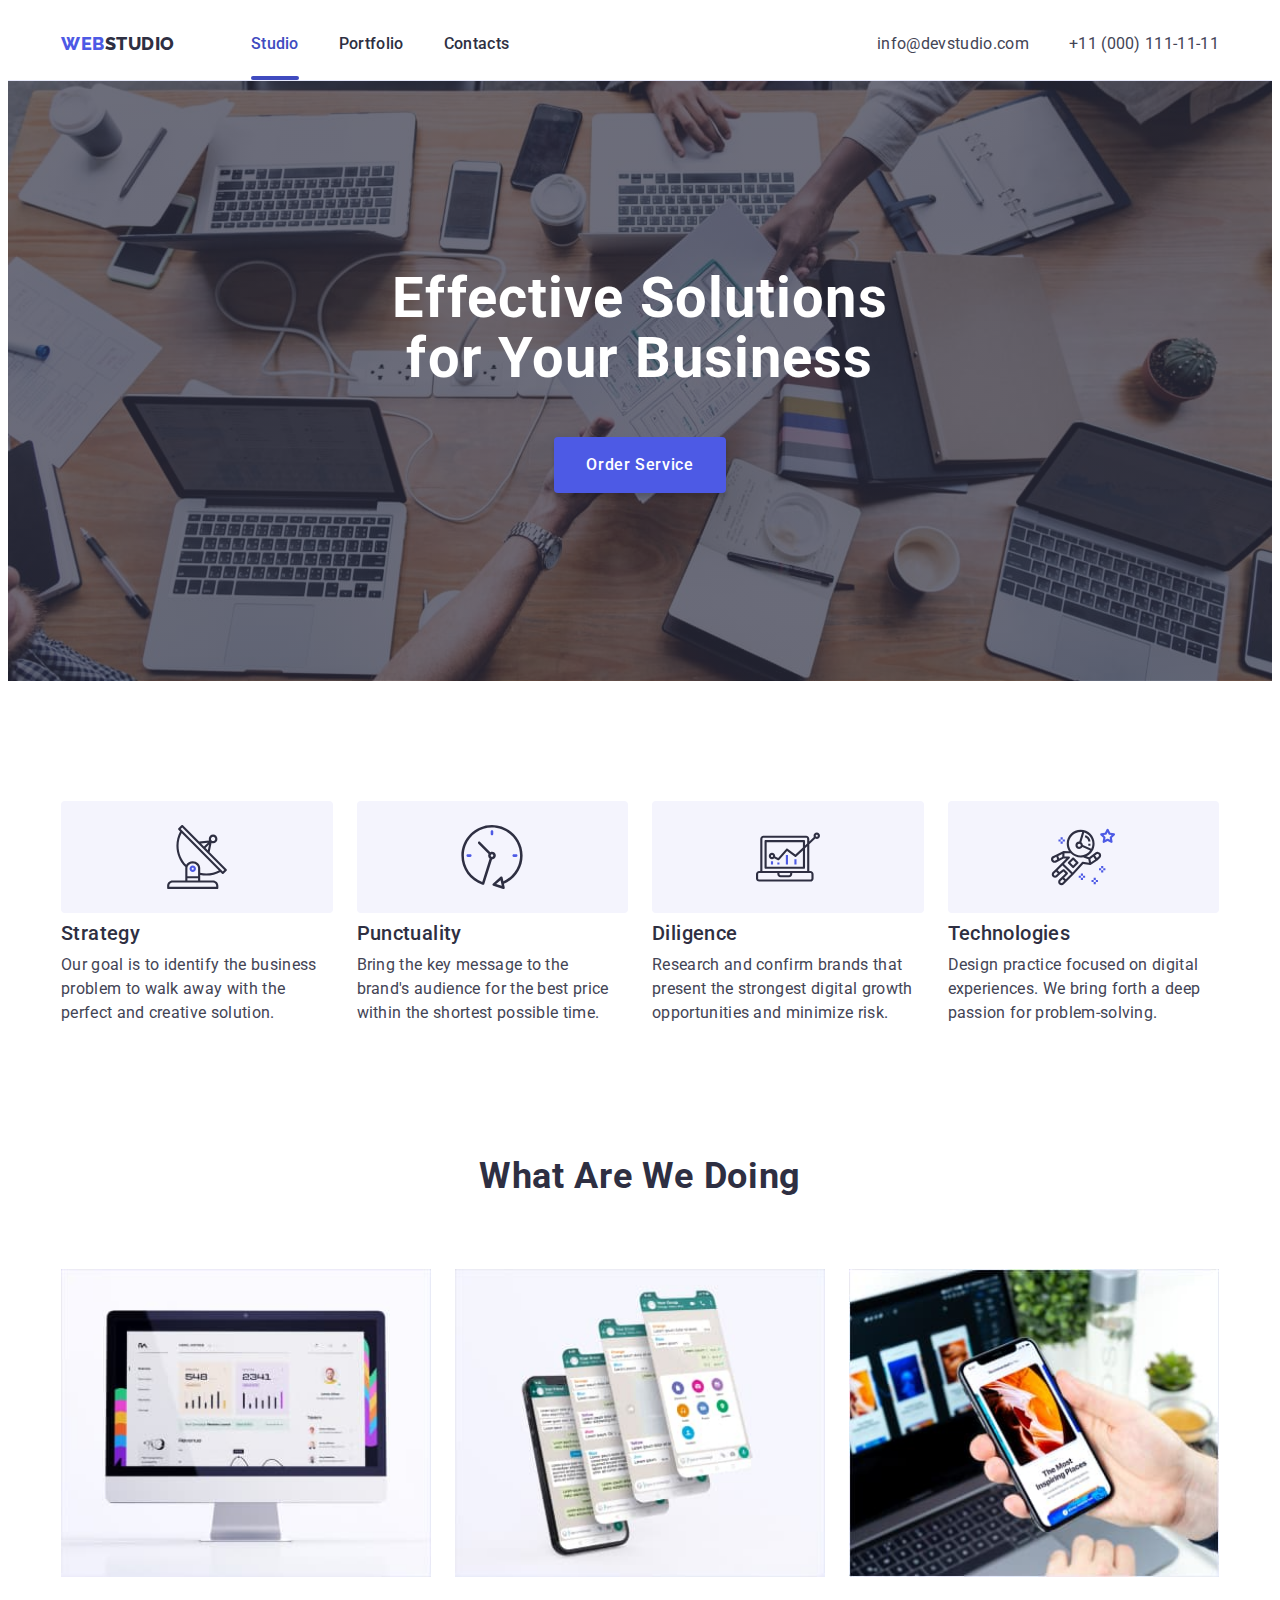
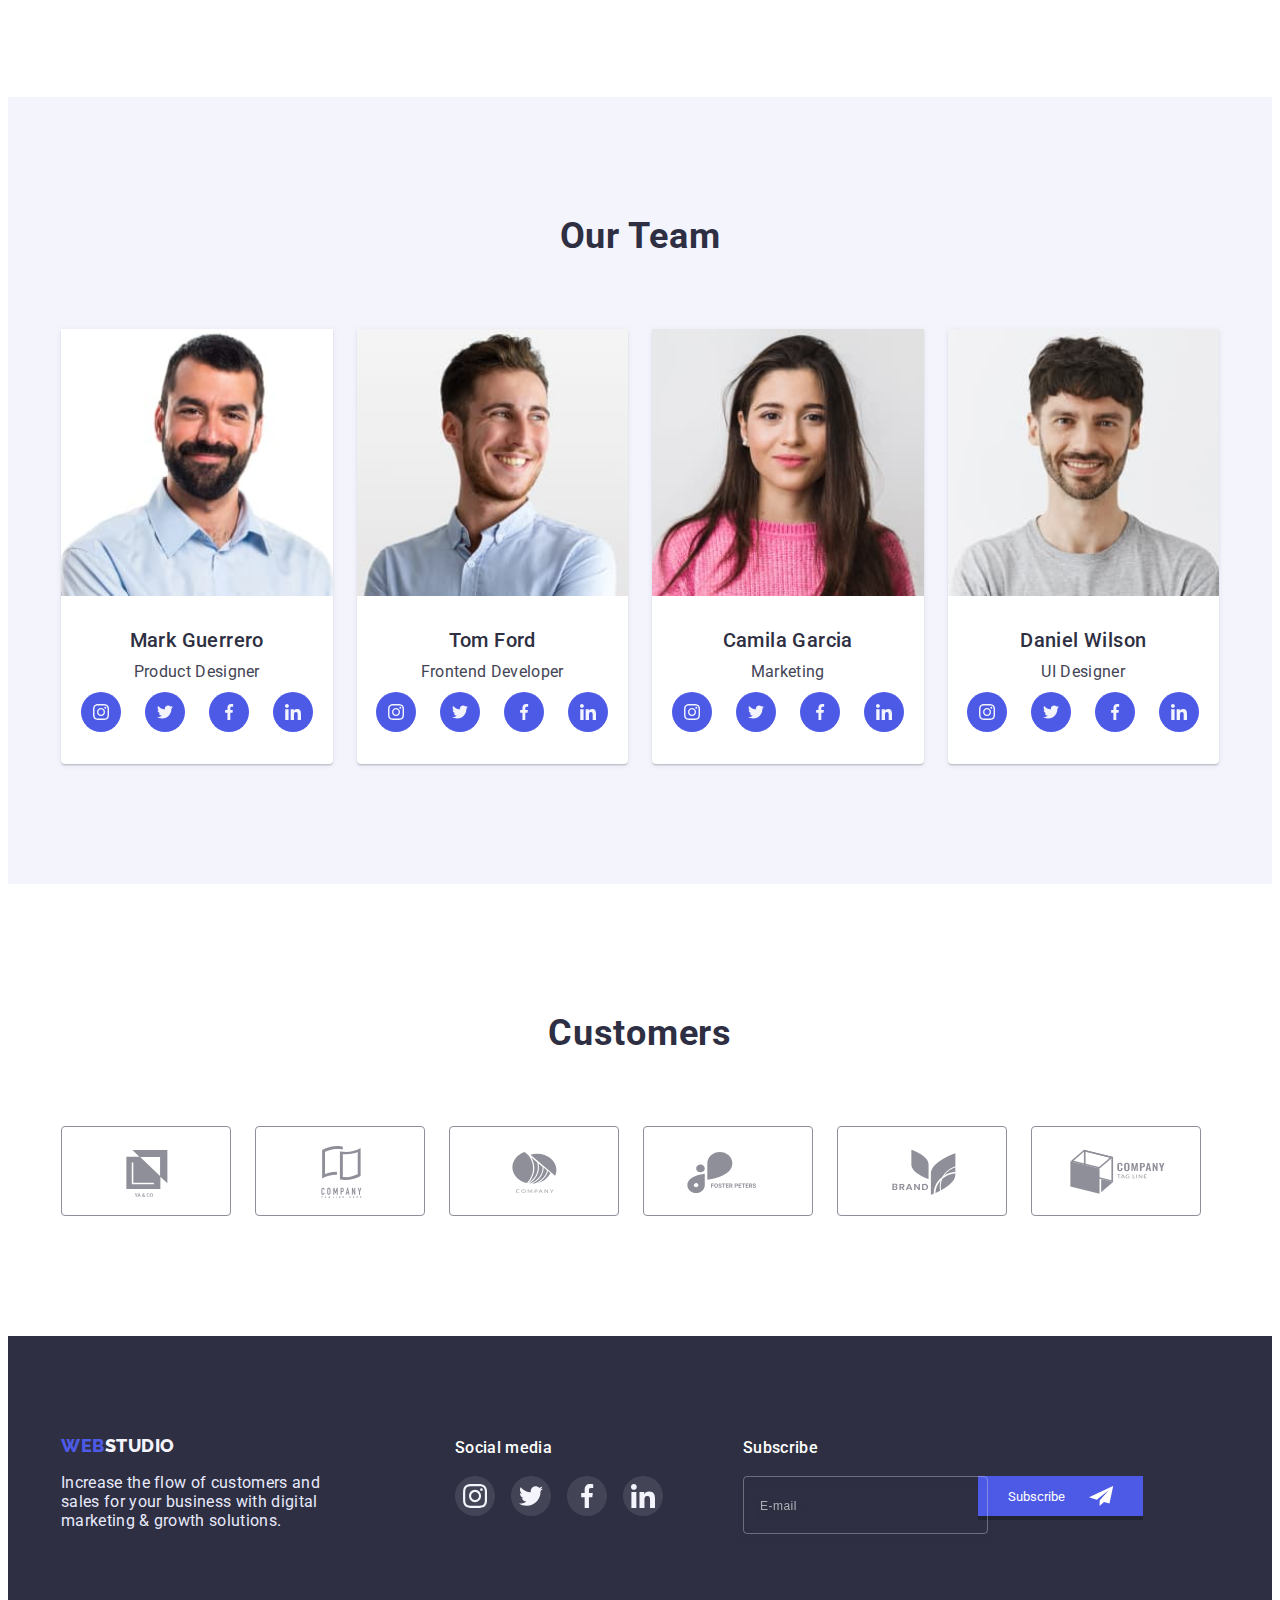
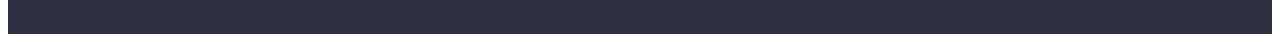
==== commit 54f800ba: "update" ====
--- a/index.html
+++ b/index.html
@@ -392,50 +392,48 @@
                 <form class="modal-form">
                     <label class="form-label">
                         <span>Name</span>
-                        <div class="modal-icon">
+                        <span class="modal-icon">
                         <input type="text" name="name" class="form-input">
                         <svg class="form-img" width="18" height="18">
                             <use href="./images/sprite.svg#icon-person"></use>
                         </svg>
-                    </div>
+                    </span>
                     </label>
                     <label class="form-label">
                         <span>Phone</span>
-                        <div class="modal-icon">
+                        <span class="modal-icon">
                         <input type="tel" name="phone" class="form-input">
                         <svg class="form-img" width="18" height="24">
                             <use href="./images/sprite.svg#icon-phone"></use>
                         </svg>
-                    </div>
+                    </span>
                     </label>
                     <label class="form-label">
                         <span>Email</span>
-                        <div class="modal-icon">
+                        <span class="modal-icon">
                         <input type="email" name="email" class="form-input">
                         <svg class="form-img" width="18" height="24">
                             <use href="./images/sprite.svg#icon-email"></use>
                         </svg>
-                    </div>
+                    </span>
                     </label>
                     <label class="form-label">
                         <span>Comment</span>
                         <textarea name="comment" placeholder="Text input" class="form-textarea"></textarea>
                     </label>
                     
-                    <div class="form-checkbox">
-                        <input type="checkbox" name="checkbox" id="checkbox" value="Privacy Policy" class="modal-form-checkbox">
-                        <label for="checkbox" class="form-label-checkbox">
-                            <span>
-                                <svg width="10" height="8" class="form-check-icon">
+                    <label class="modal-form-option-label">
+                        <input type="checkbox" name="policy" value="accept-policy" class="modal-form-checkbox visually-hidden">
+                            <span class="modal-form-custom-checkbox">
+                                <svg width="11" height="8" class="modal-form-checkbox-icon">
                                     <use href="./images/sprite.svg#icon-check"></use>
                                 </svg>
                             </span>
-                           <span class="checkbox-policy">
+                           <span class="modal-form-option-span">
                             I accept the terms and conditions of the
-                            <a href="" class="checkbox-link">Privacy Policy</a>
+                            <a href="" class="modal-form-link">Privacy Policy</a>
                         </span>      
-                        </label>
-                    </div>
+                        </label>  
                     <button type="submit" class="form-btn">Send</button>
 
                     
--- a/css/styles.css
+++ b/css/styles.css
@@ -604,6 +604,7 @@
             filter: drop-shadow(0px 4px 4px rgba(0, 0, 0, 0.15));
             border-radius: 4px;
             padding: 8px 16px;
+            outline: none;
           }
 
           .footer-form-input::placeholder {
@@ -654,9 +655,8 @@
             top: 50%;
             left: 50%;
             max-width: 408px;
-            max-height: 576px;
             width: 100%;
-            height: 100%;
+            padding: 24px;
             background-color: #fcfcfc;
             box-shadow: 0px 1px 1px rgba(0, 0, 0, 0.14), 0px 1px 3px rgba(0, 0, 0, 0.12), 0px 2px 1px rgba(0, 0, 0, 0.2);
             border-radius: 4px;
@@ -666,9 +666,6 @@
           }
 
           .modal-close-btn {
-            position: relative;
-            margin-top: 24px;
-            margin-right: 24px;
             right: 24px;
             display: block;
             margin-left: auto;
@@ -689,11 +686,13 @@
           .modal-close-btn:hover,
           .modal-close-btn:focus {
             background-color: var(--link-hover-color);
+            transition: background-color 250ms cubic-bezier(0.4, 0, 0.2, 1);
           }
 
           .modal-close-btn:hover,
           .modal-close-btn:focus .close-modal-icon {
             fill: var(--hero-title-color);
+            transition: fill 250ms cubic-bezier(0.4, 0, 0.2, 1);
           }
 
           .is-hidden {
@@ -712,36 +711,46 @@
             line-height: 1.5;
             text-align: center;
             letter-spacing: 0.02em;
-            margin-bottom: 16px;
+            margin-bottom: 8px;
             color: var(--background-color);
+            margin-top: 24px;
           }
 
           .form-label {
+            display: block;
             font-weight: 400;
             font-size: 12px;
             line-height: 1.17;
             letter-spacing: 0.04em;
             color: var(--customers-color);
-          }
-
+            margin-bottom: 8px;
+            
+          }
+
+          .form-label span {
+            display: block;
+            margin-bottom: 4px;
+          }
+
+
+       
           .modal-form {
             display: block;
-            margin-left: 24px;
           }
 
           .form-input {
             width: 360px;
             height: 40px;
             border-radius: 4px;
-            opacity: 0.2;
-            padding: 14px 19px;
+            opacity: 0.2;  
             padding-left: 38px;
+            border: 1px solid var(--background-color);
             outline: transparent;
           }
-
+          
           .form-input:focus {
-            border-color: var(--logo-span-color);
             opacity: 1;
+            border-color: var(--link-hover-color);      
           }
 
           .form-input:focus + .form-img {
@@ -749,6 +758,7 @@
           }
 
           .form-img {
+            display: block;
             position: absolute;
             left: 16px;
             top: 50%;
@@ -756,9 +766,10 @@
           }
 
           .modal-icon {
-           position: relative;   
-           margin-bottom: 8px;        
-          }
+            position: relative;   
+            display: block;       
+          }
+
 
           .form-textarea {
             width: 360px; 
@@ -768,6 +779,7 @@
             padding: 8px 16px;
             resize: none;
             outline: transparent;
+            margin-bottom: 24px;
           }
 
           .form-textarea::placeholder {
@@ -783,37 +795,38 @@
             border-color: var(--link-hover-color);
           }
 
-          .form-checkbox {
-            margin-top: 24px;
-          }
-
-          .modal-form-checkbox {
+
+          .modal-form-custom-checkbox {
+            display: inline-flex;
+            align-items: center;
+            justify-content: center;
             width: 16px;
             height: 16px;
-            border-radius: 2px;
             margin-right: 8px;
             border: 1px solid var(--background-color);
-          }
-
-          .form-label-checkbox {
-            font-weight: 400;
-            font-size: 12px;
-            line-height: 1.33;
-            letter-spacing: 0.04em;
-          }
-
-          .form-checkbox:checked + .form-label-checkbox {
-            fill: var(--footer-logo-color);
+            border-radius: 2px;
+            cursor: pointer;
+            transition: background-color 250ms cubic-bezier(0.4, 0, 0.2, 1), fill 250ms cubic-bezier(0.4, 0, 0.2, 1), border 250ms cubic-bezier(0.4, 0, 0.2, 1);
+          }
+
+          .modal-form-checkbox-icon {
+            display: block;
+            align-items: center;
+            justify-content: center;
+            opacity: 0;
+          }
+
+          .modal-form-checkbox:checked + .modal-form-custom-checkbox {
             background-color: var(--link-hover-color);
             border: 1px solid var(--link-hover-color);
           }
 
-          .fotm-checkbox:checked + .form-label-checkbox::before {
-            background-color: var(--link-hover-color);
-            border: 1px solid var(--link-hover-color);
-          }
-
-          .checkbox-policy {
+          .modal-form-checkbox:checked + .modal-form-custom-checkbox .modal-form-checkbox-icon {
+            opacity: 1;
+            fill: var(--footer-logo-color);
+          }
+
+          .modal-form-option-span {
             width: 338px;
             height: 16px;
             font-weight: 400;
@@ -823,9 +836,18 @@
             color: #757575;
           }
 
-          .checkbox-link {
-            color: var(--logo-span-color);
-          }
+          .modal-form-link {
+            color: var(--logo-span-color);         
+          }
+
+          .modal-form-checkbox {
+            width: 16px;
+            height: 16px;
+            border-radius: 2px;
+            margin-right: 8px;
+            border: 1px solid var(--background-color);
+          }
+
 
           .form-btn {
             min-width: 169px;
